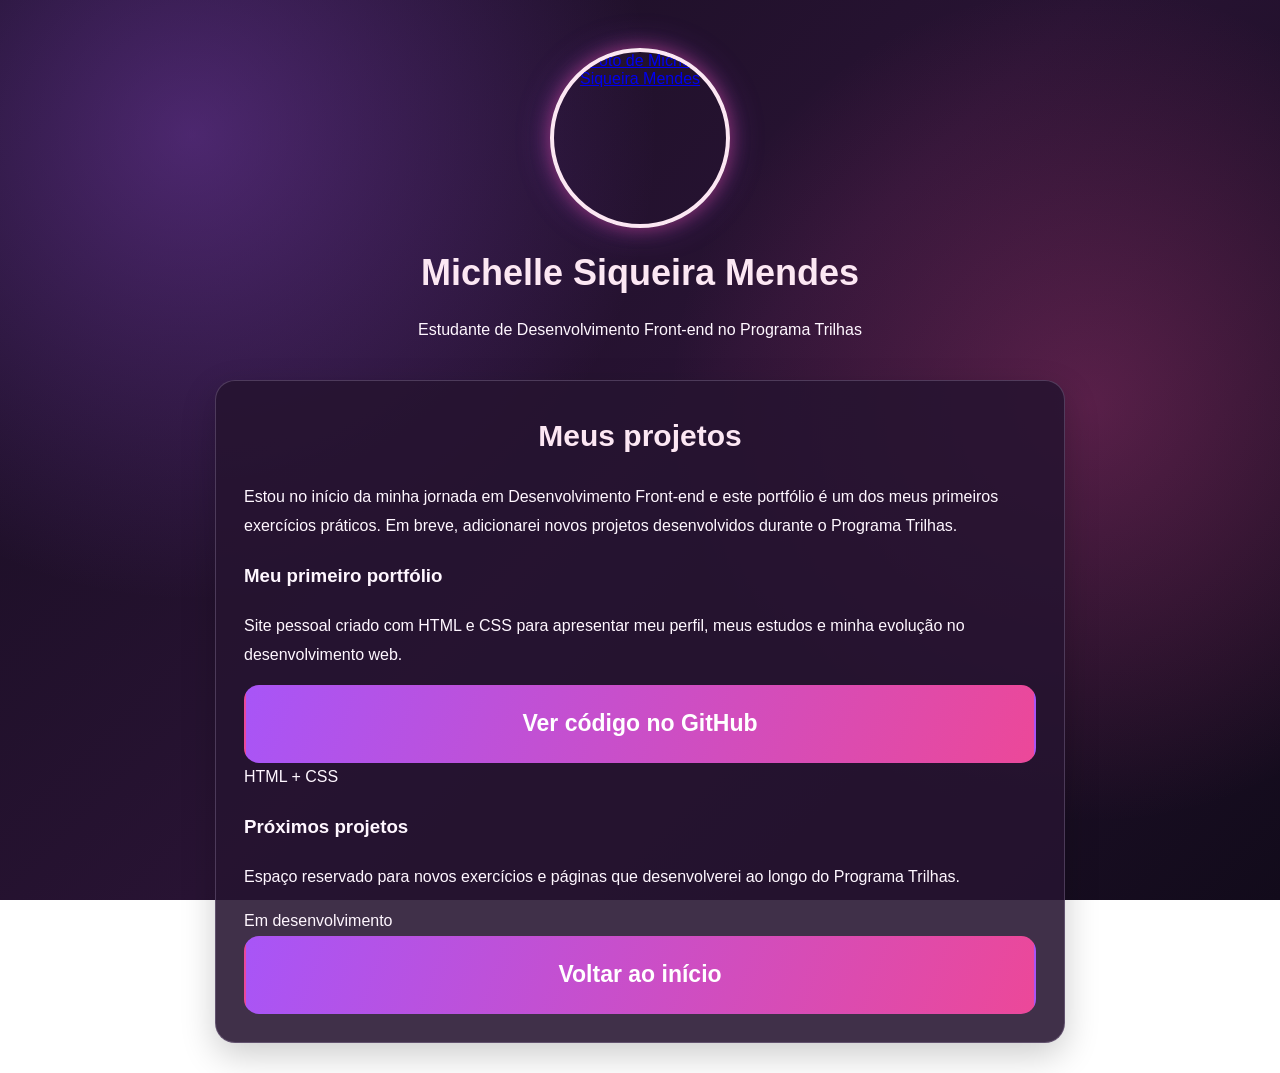
==== projetos.html @ 0b78cd4c "Add files via upload" ====
<!DOCTYPE html>
<html lang="pt-BR">
<head>
  <meta charset="UTF-8">
  <meta name="viewport" content="width=device-width, initial-scale=1.0">
  <title>Meus projetos | Michelle Siqueira Mendes</title>
  <link rel="stylesheet" href="style.css">
</head>
<body>
  <main class="container pagina-interna">
    <header class="perfil">
      <a href="index.html" aria-label="Voltar à página inicial">
        <img class="foto" src="img/perfil.jpg" alt="Foto de Michelle Siqueira Mendes">
      </a>
      <h1>Michelle Siqueira Mendes</h1>
      <p>Estudante de Desenvolvimento Front-end no Programa Trilhas</p>
    </header>

    <section class="conteudo projetos">
      <h2>Meus projetos</h2>
      <p>Estou no início da minha jornada em Desenvolvimento Front-end e este portfólio é um dos meus primeiros exercícios práticos. Em breve, adicionarei novos projetos desenvolvidos durante o Programa Trilhas.</p>

      <div class="cards">
        <article class="card">
          <div class="miniatura miniatura-um" aria-hidden="true"></div>
          <h3>Meu primeiro portfólio</h3>
          <p>Site pessoal criado com HTML e CSS para apresentar meu perfil, meus estudos e minha evolução no desenvolvimento web.</p>
          
          <a class="botao botao-menor" hr
          
          
          
          ef="https://github.com/siqueiramichelle2004-cpu/Meu-portfolio" target="_blank" rel="noopener noreferrer">Ver código no GitHub</a>
        </article>

        <article class="card">
          <div class="miniatura miniatura-dois" aria-hidden="true">HTML + CSS</div>
          <h3>Próximos projetos</h3>
          <p>Espaço reservado para novos exercícios e páginas que desenvolverei ao longo do Programa Trilhas.</p>
          <span class="status">Em desenvolvimento</span>
        </article>
      </div>
      <a class="botao botao-menor voltar" href="index.html">Voltar ao início</a>
    </section>
  </main>
</body>
</html>
---- style.css ----
/* CORES E CONFIGURACOES GERAIS */

:root {
    --lilas: #a855f7;
    --lilas-claro: #e9d5ff;
    --rosa: #ec4899;
    --rosa-claro: #fce7f3;
    --fundo: #160d20;
    --texto: #fff7ff;
    --painel: rgba(38, 20, 48, 0.88);
}

* {
    box-sizing: border-box;
}

html {
    min-height: 100%;
}

body {
    margin: 0;
    min-height: 100vh;
    font-family: Arial, Helvetica, sans-serif;
    color: var(--texto);

    background:
        radial-gradient(
            circle at 15% 15%,
            rgba(168, 85, 247, 0.35),
            transparent 35%
        ),
        radial-gradient(
            circle at 85% 45%,
            rgba(236, 72, 153, 0.28),
            transparent 35%
        ),
        linear-gradient(135deg, #160d20, #281333, #120b1b);

    background-attachment: fixed;
}

/* CONTEUDO PRINCIPAL */

.container {
    position: relative;
    width: min(100% - 32px, 850px);
    margin: 0 auto;
    padding: 48px 0 30px;
    text-align: center;
}

/* FOTO E PERFIL */

.perfil {
    display: flex;
    flex-direction: column;
    align-items: center;
}

.foto {
    display: block;
    width: 180px;
    height: 180px;
    object-fit: cover;
    object-position: center 35%;
    border-radius: 50%;
    border: 4px solid var(--rosa-claro);
    box-shadow:
        0 0 18px rgba(236, 72, 153, 0.5),
        0 0 35px rgba(168, 85, 247, 0.3);
}

h1 {
    margin: 22px 0 10px;
    font-size: clamp(25px, 5vw, 36px);
    line-height: 1.25;
    font-weight: 700;
    color: var(--rosa-claro);
}

.subtitulo {
    max-width: 650px;
    margin: 8px 0 30px;
    font-size: clamp(18px, 3.5vw, 25px);
    line-height: 1.5;
    color: var(--lilas-claro);
}

/* BOTOES DA PAGINA INICIAL */

.menu {
    display: flex;
    flex-direction: column;
    gap: 18px;
    width: min(100%, 540px);
    margin: 20px auto 0;
}

.botao {
    display: flex;
    justify-content: center;
    align-items: center;
    min-height: 68px;
    padding: 16px 22px;

    border: 2px solid transparent;
    border-radius: 15px;

    background: linear-gradient(
        110deg,
        var(--lilas),
        var(--rosa)
    );

    color: white;
    text-decoration: none;
    text-align: center;
    font-size: clamp(17px, 3vw, 23px);
    font-weight: 600;

    transition:
        transform 0.2s ease,
        box-shadow 0.2s ease,
        filter 0.2s ease;
}

.botao:hover {
    transform: translateY(-3px);
    box-shadow: 0 8px 25px rgba(236, 72, 153, 0.3);
    filter: brightness(1.1);
}

.botao:focus-visible,
.rede:focus-visible {
    outline: 3px solid white;
    outline-offset: 4px;
}

/* REDES SOCIAIS */

.redes {
    display: flex;
    justify-content: center;
    gap: 20px;
    margin-top: 35px;
}

.rede {
    display: grid;
    place-items: center;
    width: 62px;
    height: 62px;
    border-radius: 15px;
    background: var(--rosa);
    color: white;
    text-decoration: none;
    font-size: 24px;
    font-weight: bold;
    transition: transform 0.2s ease;
}

.rede:hover {
    transform: scale(1.08);
    background: var(--lilas);
}

/* PAGINAS INTERNAS */

.conteudo {
    margin: 25px auto 0;
    padding: 28px;
    border: 1px solid rgba(233, 213, 255, 0.2);
    border-radius: 20px;
    background: var(--painel);
    box-shadow: 0 12px 35px rgba(0, 0, 0, 0.2);
    text-align: left;
    line-height: 1.8;
}

.conteudo h2 {
    margin: 0 0 20px;
    color: var(--rosa-claro);
    text-align: center;
    font-size: 30px;
}
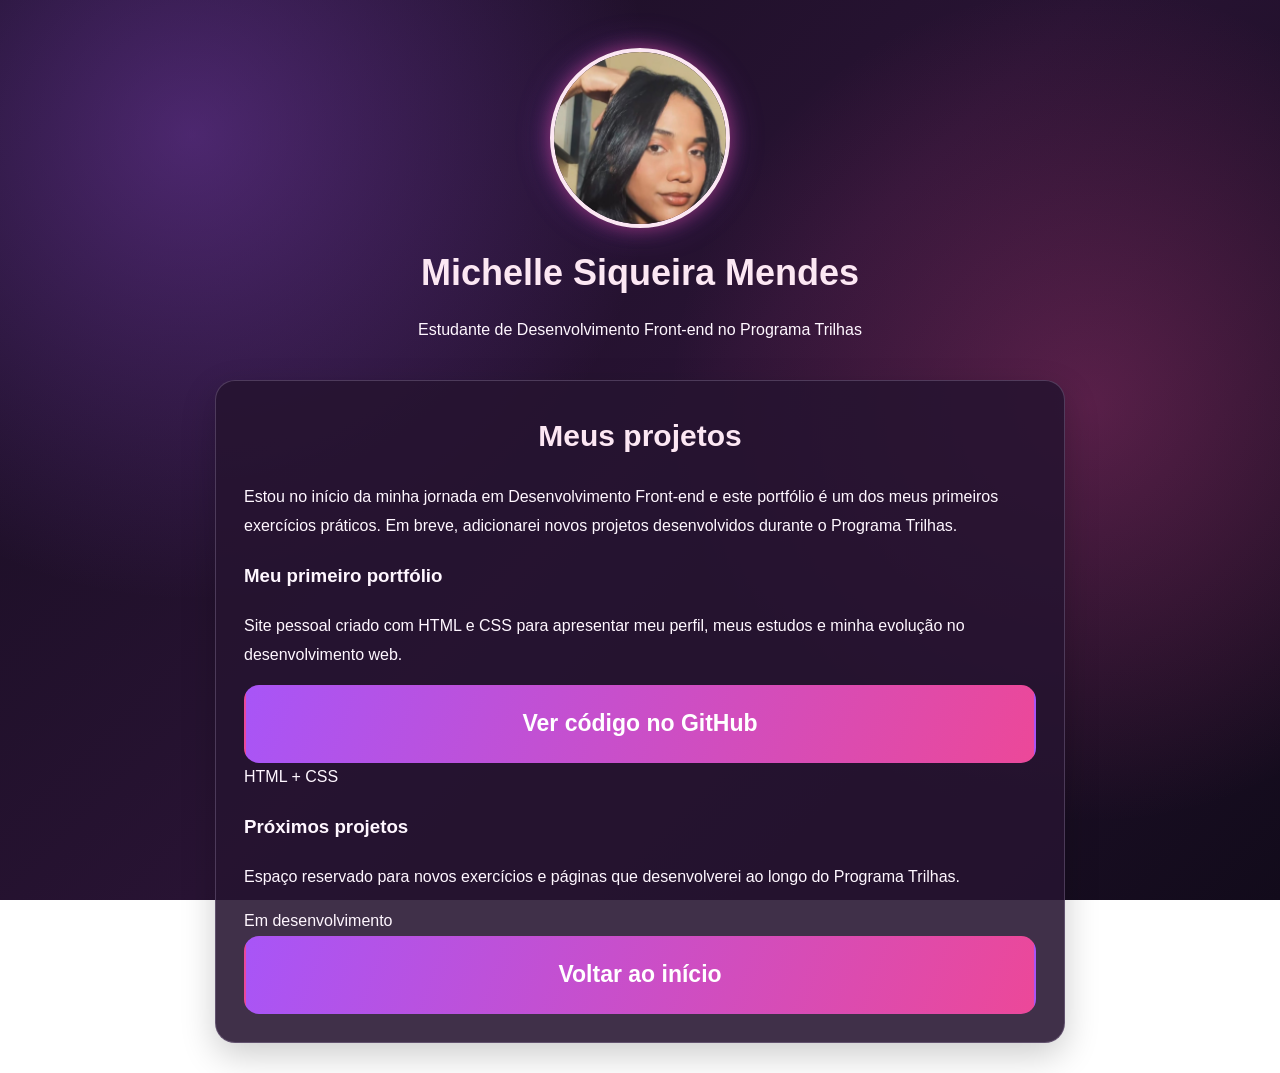
==== commit ebd7167e: "Update image source in projetos.html" ====
--- a/projetos.html
+++ b/projetos.html
@@ -10,7 +10,7 @@
   <main class="container pagina-interna">
     <header class="perfil">
       <a href="index.html" aria-label="Voltar à página inicial">
-        <img class="foto" src="img/perfil.jpg" alt="Foto de Michelle Siqueira Mendes">
+        <img class="foto"src="perfil.jpg" alt="Foto de Michelle Siqueira Mendes">
       </a>
       <h1>Michelle Siqueira Mendes</h1>
       <p>Estudante de Desenvolvimento Front-end no Programa Trilhas</p>
@@ -26,11 +26,7 @@
           <h3>Meu primeiro portfólio</h3>
           <p>Site pessoal criado com HTML e CSS para apresentar meu perfil, meus estudos e minha evolução no desenvolvimento web.</p>
           
-          <a class="botao botao-menor" hr
-          
-          
-          
-          ef="https://github.com/siqueiramichelle2004-cpu/Meu-portfolio" target="_blank" rel="noopener noreferrer">Ver código no GitHub</a>
+          <a class="botao botao-menor" href="https://github.com/siqueiramichelle2004-cpu/Meu-portfolio" target="_blank" rel="noopener noreferrer">Ver código no GitHub</a>
         </article>
 
         <article class="card">
